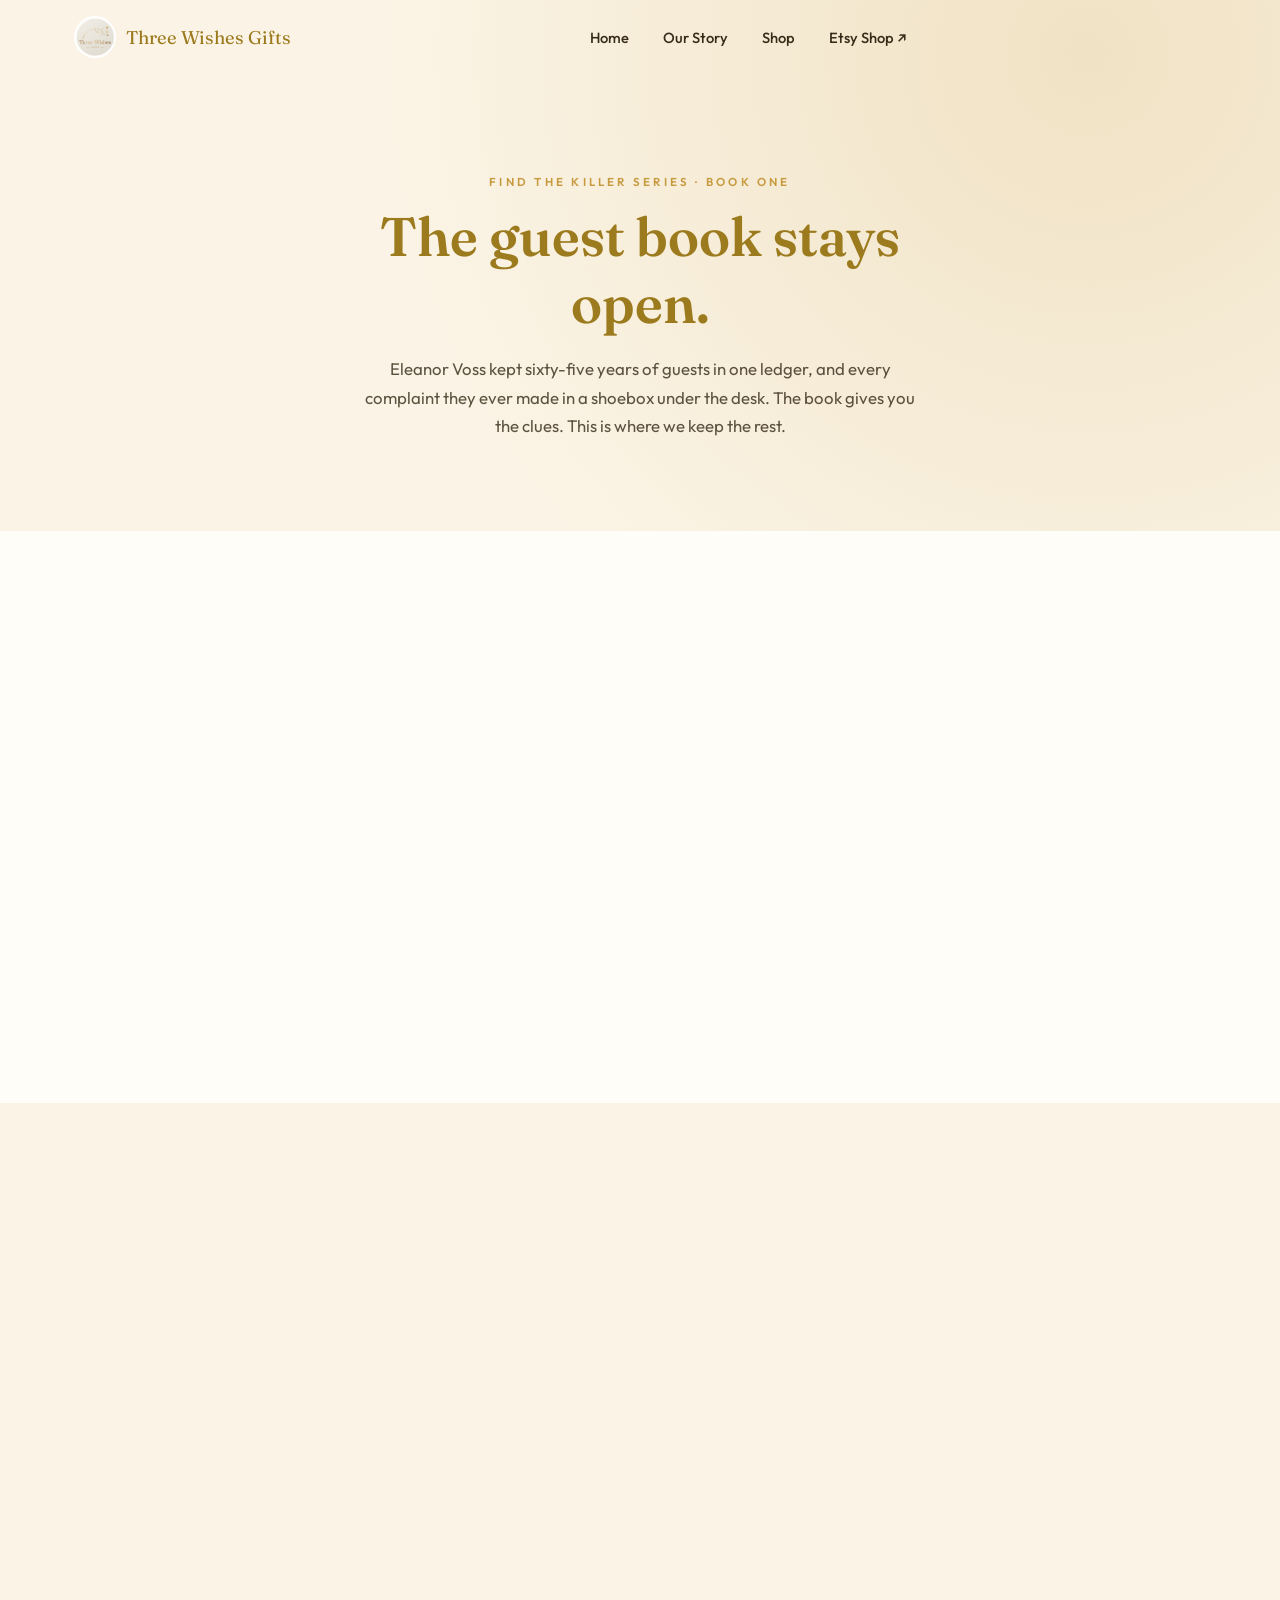
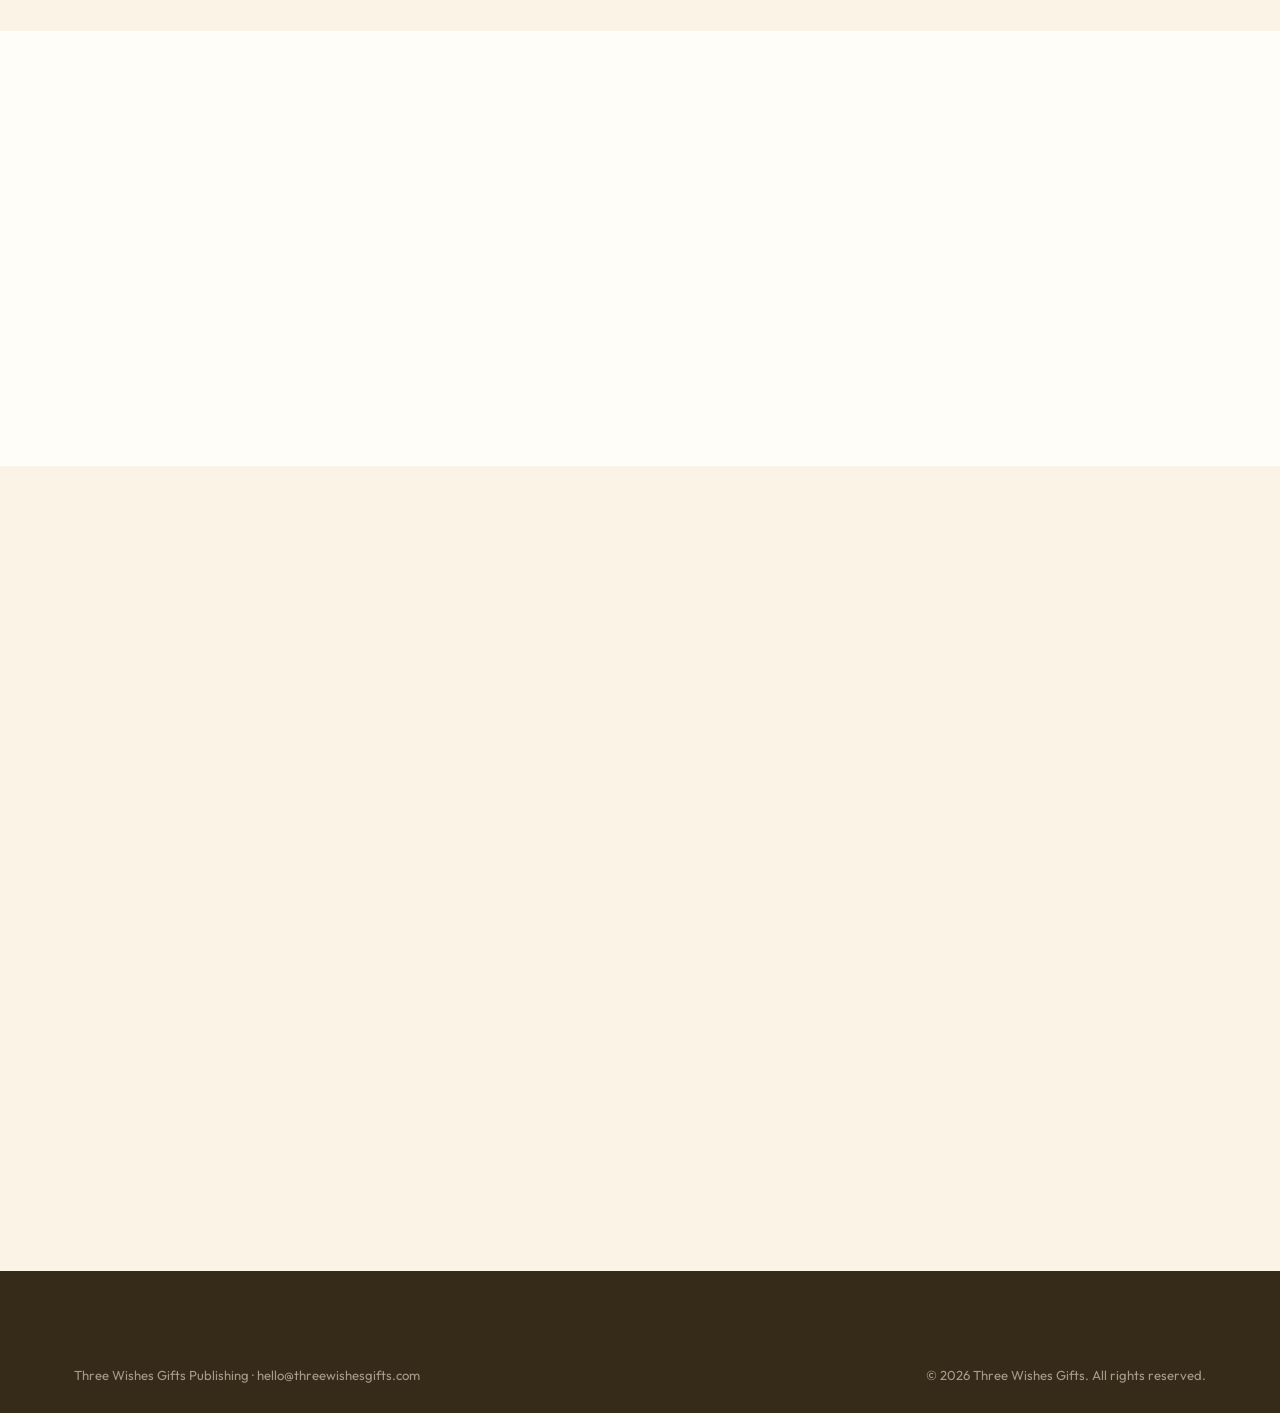
==== publishing/index.html @ 8b34a4eb "Add full Blackwater Ledger copy: Casebook page and encrypted case debrief - /publishing: full copy, " ====
<!DOCTYPE html>
<html lang="en">
<head>
<meta charset="UTF-8" />
<meta name="viewport" content="width=device-width, initial-scale=1" />
<title>The Blackwater Ledger &middot; Find the Killer Series &middot; Three Wishes Gifts Publishing</title>
<meta name="description" content="Free extras from The Blackwater Ledger, Book One of the Find the Killer Series. Join the Casebook for guest histories, Eleanor's letters and first news of the next case." />
<meta name="theme-color" content="#fbf4e6" />
<link rel="icon" type="image/jpeg" href="/assets/favicon-64.jpg" />
<link rel="apple-touch-icon" href="/assets/favicon-180.jpg" />

<meta property="og:type" content="website" />
<meta property="og:title" content="The Blackwater Ledger &middot; Find the Killer Series" />
<meta property="og:description" content="Free extras from The Blackwater Ledger, Book One of the Find the Killer Series. Join the Casebook." />
<meta property="og:image" content="https://threewishesgifts.com/assets/logo-512.jpg" />
<meta property="og:url" content="https://threewishesgifts.com/publishing" />
<meta name="twitter:card" content="summary" />

<link rel="preconnect" href="https://fonts.googleapis.com" />
<link rel="preconnect" href="https://fonts.gstatic.com" crossorigin />
<link href="https://fonts.googleapis.com/css2?family=Fraunces:ital,wght@0,500;0,600;1,500&family=Outfit:wght@400;500;600;700&display=swap" rel="stylesheet" />
<link rel="stylesheet" href="/assets/styles.css?v=202610011532" />
<style>
  .pub-hero h1 { max-width: 16ch; margin-left: auto; margin-right: auto; }
  .signup-card { max-width: 640px; margin: 0 auto; background: var(--white); border-radius: var(--radius-lg); box-shadow: var(--shadow); padding: 44px 36px; text-align: center; }
  .signup-card h2 { font-size: 1.7rem; margin-bottom: 10px; }
  .signup-card p { color: var(--charcoal); opacity: .8; }
  .signup-form { margin-top: 26px; display: grid; grid-template-columns: 1fr 1.4fr; gap: 12px; }
  .signup-form input[type="text"], .signup-form input[type="email"] { padding: 15px 20px; border-radius: 999px; border: 1.5px solid var(--coral-pale); font: inherit; background: var(--cream-light); color: var(--charcoal); min-width: 0; }
  .signup-form input:focus { outline: none; border-color: var(--coral); }
  .signup-form .btn { grid-column: 1 / -1; justify-content: center; }
  .signup-form .hp { position: absolute; left: -9999px; width: 1px; height: 1px; overflow: hidden; }
  .signup-msg { margin-top: 16px; min-height: 1.4em; font-weight: 500; color: var(--ink); }
  .fine { margin-top: 14px; font-size: .88rem; font-style: italic; }
  .letter-card { max-width: 680px; margin: 0 auto; background: var(--white); border-left: 4px solid var(--coral); border-radius: var(--radius-md); box-shadow: var(--shadow-soft); padding: 34px 38px; font-family: var(--serif); }
  .letter-card p { margin-bottom: 14px; font-size: 1.04rem; }
  .letter-card .dateline { font-style: italic; opacity: .75; font-size: .95rem; }
  .letter-card .margin-note { margin-top: 20px; padding-top: 14px; border-top: 1px dashed var(--coral-pale); font-style: italic; color: var(--ink); margin-bottom: 0; }
  .next-card { max-width: 640px; margin: 0 auto; text-align: center; background: linear-gradient(155deg, var(--cream) 0%, var(--cream-deep) 100%); border-radius: var(--radius-lg); padding: 44px 36px; box-shadow: var(--shadow-soft); }
  .next-card h3 { font-size: 1.6rem; margin: 6px 0 12px; }
  .author-copy { max-width: 720px; margin: 0 auto; }
  .author-copy p { margin-bottom: 18px; color: var(--charcoal); opacity: .9; font-size: 1.05rem; }
  .imprint { margin-top: 28px; font-size: .78rem; letter-spacing: .14em; text-transform: uppercase; color: var(--coral); font-weight: 600; }
  @media (max-width: 560px) { .signup-form { grid-template-columns: 1fr; } .letter-card { padding: 26px 22px; } }
</style>
</head>
<body>

<header class="site-header">
  <div class="container nav-inner">
    <a class="brand" href="/"><img src="/assets/logo-512.jpg" alt="Three Wishes Gifts logo" />Three Wishes Gifts</a>
    <nav class="nav-links">
      <a href="/">Home</a>
      <a href="/about.html">Our Story</a>
      <a href="/shop.html">Shop</a>
      <a href="https://www.etsy.com/shop/ThreeWishesGiftsShop" target="_blank" rel="noopener">Etsy Shop ↗</a>
    </nav>
    <div class="nav-cta">
      <button class="nav-toggle" aria-label="Toggle menu"><span></span></button>
    </div>
  </div>
</header>

<section class="page-hero pub-hero">
  <div class="sky" data-stars="14" aria-hidden="true"></div>
  <div class="container" style="position:relative;z-index:2;">
    <span class="eyebrow">Find the Killer Series &middot; Book One</span>
    <h1>The guest book stays open.</h1>
    <p>Eleanor Voss kept sixty-five years of guests in one ledger, and every complaint they ever made in a shoebox under the desk. The book gives you the clues. This is where we keep the rest.</p>
  </div>
</section>

<section style="padding-top:60px;" id="casebook">
  <div class="container">
    <div class="signup-card reveal">
      <h2>Join the Casebook</h2>
      <p>Free extras from the Blackwater, and first word when the next case opens.</p>
      <form class="signup-form" id="signup-form" novalidate>
        <input type="text" name="name" placeholder="First name" autocomplete="given-name" aria-label="First name" />
        <input type="email" name="email" placeholder="Email" autocomplete="email" required aria-label="Email address" />
        <input class="hp" type="text" name="website" tabindex="-1" autocomplete="off" aria-hidden="true" />
        <button class="btn btn-primary" type="submit">Open the Casebook</button>
      </form>
      <div class="signup-msg" id="signup-msg" role="status" aria-live="polite"></div>
      <p class="fine">No spoilers here. Your email is used only for Three Wishes Gifts Publishing book news. Unsubscribe at any time.</p>
    </div>
  </div>
</section>

<section style="background:var(--cream);">
  <div class="container">
    <div class="section-head reveal">
      <span class="eyebrow">Inside the Casebook</span>
      <h2>What's in the Casebook</h2>
    </div>
    <div class="feature-grid">
      <div class="feature-card reveal">
        <h3>The guest cards</h3>
        <p>Fuller histories of the featured guests, a few at a time. Who they were, and why they stopped coming back.</p>
      </div>
      <div class="feature-card reveal">
        <h3>Eleanor's shoebox</h3>
        <p>The complaint letters, one by one, with Eleanor's notes in the margin.</p>
      </div>
      <div class="feature-card reveal">
        <h3>First look</h3>
        <p>Early news, the cover and the opening chapter of the next case, before it goes on sale.</p>
      </div>
    </div>
  </div>
</section>

<section>
  <div class="container">
    <div class="section-head reveal">
      <span class="eyebrow">From the shoebox</span>
      <h2>A complaint, filed</h2>
    </div>
    <article class="letter-card reveal">
      <p class="dateline">The Blackwater Inn, August 1986</p>
      <p>Dear Mrs Voss,</p>
      <p>I write, as I have written every August for fifteen years, to put three matters before you.</p>
      <p>First, breakfast. Eight o'clock is not early. The pike rise at six, and by eight they have risen, eaten and gone home.</p>
      <p>Second, boat number three. It leaks. I have told your boatman. Your boatman has told me it doesn't. One of us is wet to the knee every morning, and it is not your boatman.</p>
      <p>Third, the fish. Forty-one pounds, taken on Tuesday off the north shallows: the largest pike ever landed on this lake, as your own scales will tell you. I offered it to the bar, mounted at my own expense. I understand you have declined.</p>
      <p>I shall, of course, be back next year.</p>
      <p>Yours, as ever,<br />B. Quayle (Room 138)</p>
      <p class="margin-note">In the margin, in Eleanor's hand: &ldquo;Filed.&rdquo;</p>
    </article>
  </div>
</section>

<section style="background:var(--cream);">
  <div class="container">
    <div class="next-card reveal">
      <span class="eyebrow">Next in the series</span>
      <h3>Cold Case: Christmas</h3>
      <p>Five unsolved festive murders. 80 clues. One killer connecting them all.</p>
      <p style="margin-top:12px;">Join the Casebook to hear first when it opens.</p>
      <a class="btn btn-primary" style="margin-top:22px;" href="#casebook">Join the Casebook</a>
    </div>
  </div>
</section>

<section>
  <div class="container">
    <div class="section-head reveal">
      <span class="eyebrow">Solved the case?</span>
      <h2>Already solved it?</h2>
      <p>Email your answer to <a href="mailto:solve@threewishesgifts.com?subject=BLACKWATER" style="color:var(--ink);font-weight:600;text-decoration:underline;">solve@threewishesgifts.com</a> with the subject <strong>BLACKWATER</strong>. If you're right, the reply unlocks the full case debrief.</p>
    </div>
  </div>
</section>

<section style="background:var(--cream);">
  <div class="container">
    <div class="section-head reveal">
      <span class="eyebrow">About the author</span>
      <h2>J.M. Ashcombe</h2>
    </div>
    <div class="author-copy reveal">
      <p>J.M. Ashcombe has been reading detective novels since childhood, beginning with a borrowed Agatha Christie and never really stopping. The appeal has always been the same: a closed circle of suspects, a fair set of clues, and the moment the last piece falls into place.</p>
      <p>That interest grew into a long habit of following real cold cases, the ones reopened decades later because someone finally looked again at an old register, a letter or a photograph. Ashcombe's books borrow that idea. Every case begins with a record, a victim and a list of names, and the reader does the detective work.</p>
      <p>The Blackwater Ledger is Book 1 in the Find the Killer series. Each title is a complete case with one fair answer, and new cases are on the way.</p>
      <p>Join the case files at threewishesgifts.com/publishing, for character histories, new cases and early news of the next book.</p>
      <p class="imprint">Three Wishes Gifts Publishing &middot; ISBN 979-8-178650-39-4</p>
    </div>
  </div>
</section>

<footer class="site-footer">
  <div class="container">
    <div class="footer-bottom">
      <span>Three Wishes Gifts Publishing &middot; <a href="mailto:hello@threewishesgifts.com">hello@threewishesgifts.com</a></span>
      <span>&copy; <span id="year"></span> Three Wishes Gifts. All rights reserved.</span>
    </div>
  </div>
</footer>

<script>
  document.getElementById("year").textContent = new Date().getFullYear();

  // Paste the Google Apps Script web app URL (ends in /exec) between the quotes.
  var SIGNUP_ENDPOINT = "";

  var form = document.getElementById("signup-form");
  var msg = document.getElementById("signup-msg");
  form.addEventListener("submit", function (e) {
    e.preventDefault();
    var email = form.elements.email.value.trim();
    if (!/^[^@\s]+@[^@\s]+\.[^@\s]+$/.test(email)) {
      msg.textContent = "Please enter a valid email address.";
      return;
    }
    if (!SIGNUP_ENDPOINT) {
      msg.textContent = "The Casebook opens very soon. Please check back shortly.";
      return;
    }
    var body = new URLSearchParams({
      email: email,
      name: form.elements.name.value.trim(),
      website: form.elements.website.value,
      source: "publishing"
    });
    msg.textContent = "Sending...";
    fetch(SIGNUP_ENDPOINT, { method: "POST", mode: "no-cors", body: body })
      .then(function () {
        form.reset();
        msg.textContent = "Welcome to the Casebook. We'll be in touch.";
      })
      .catch(function () {
        msg.textContent = "Something went wrong. Please try again in a moment.";
      });
  });
</script>
<script src="/assets/script.js?v=202610011532"></script>
</body>
</html>
---- assets/styles.css ----
/* Three Wishes Gifts — shared styles
   Tones sampled from the gold-foil letterpress logo artwork. */

:root {
  --cream: #fbf4e6;
  --cream-light: #fffdf7;
  --cream-deep: #f0e2c4;
  --coral: #c79a3f;
  --coral-soft: #e3c27a;
  --coral-pale: #edd9a8;
  --ink: #9c7a1e;
  --charcoal: #362b18;
  --white: #fffefb;
  --shadow: 0 20px 45px -20px rgba(156, 122, 30, 0.35);
  --shadow-soft: 0 10px 30px -12px rgba(156, 122, 30, 0.25);
  --radius-lg: 28px;
  --radius-md: 18px;
  --radius-sm: 12px;
  --serif: "Fraunces", "Georgia", "Times New Roman", serif;
  --sans: "Outfit", "Helvetica Neue", Arial, sans-serif;
}

* { box-sizing: border-box; }
html { scroll-behavior: smooth; }

body {
  margin: 0;
  padding: 0;
  background: var(--cream-light);
  color: var(--charcoal);
  font-family: var(--sans);
  -webkit-font-smoothing: antialiased;
  text-rendering: optimizeLegibility;
  overflow-x: hidden;
}

img { max-width: 100%; display: block; }
a { color: inherit; text-decoration: none; }
ul { list-style: none; margin: 0; padding: 0; }
h1, h2, h3, h4 { font-family: var(--serif); margin: 0; font-weight: 600; color: var(--ink); }
p { margin: 0; line-height: 1.7; }

.container {
  width: 100%;
  max-width: 1180px;
  margin: 0 auto;
  padding: 0 24px;
}

.eyebrow {
  display: inline-block;
  font-family: var(--sans);
  font-size: 0.72rem;
  font-weight: 600;
  letter-spacing: 0.28em;
  text-transform: uppercase;
  color: var(--coral);
  margin-bottom: 14px;
}

.btn {
  display: inline-flex;
  align-items: center;
  gap: 8px;
  padding: 15px 30px;
  border-radius: 999px;
  font-family: var(--sans);
  font-weight: 600;
  font-size: 0.95rem;
  letter-spacing: 0.01em;
  border: 2px solid transparent;
  cursor: pointer;
  transition: transform 0.25s ease, box-shadow 0.25s ease, background 0.25s ease, color 0.25s ease;
  white-space: nowrap;
}
.btn-primary {
  background: var(--coral);
  color: var(--white);
  box-shadow: var(--shadow-soft);
}
.btn-primary:hover { transform: translateY(-3px); box-shadow: var(--shadow); background: var(--ink); }
.btn-outline {
  background: transparent;
  border-color: var(--coral);
  color: var(--coral);
}
.btn-outline:hover { background: var(--coral); color: var(--white); transform: translateY(-3px); }
.btn-sm { padding: 10px 20px; font-size: 0.82rem; }

/* ---------- NAV ---------- */
.site-header {
  position: fixed;
  top: 0; left: 0; right: 0;
  z-index: 100;
  padding: 16px 0;
  transition: background 0.35s ease, box-shadow 0.35s ease, padding 0.35s ease;
}
.site-header.scrolled {
  background: rgba(255, 248, 239, 0.88);
  backdrop-filter: blur(14px);
  -webkit-backdrop-filter: blur(14px);
  box-shadow: 0 8px 30px -18px rgba(156, 122, 30, 0.4);
  padding: 10px 0;
}
.nav-inner {
  display: flex;
  align-items: center;
  justify-content: space-between;
  gap: 20px;
}
.brand {
  display: flex;
  align-items: center;
  gap: 10px;
  font-family: var(--serif);
  font-size: 1.15rem;
  color: var(--ink);
}
.brand img { width: 42px; height: 42px; border-radius: 50%; object-fit: cover; }
.nav-links {
  display: flex;
  align-items: center;
  gap: 34px;
  font-size: 0.92rem;
  font-weight: 500;
}
.nav-links a { position: relative; padding: 4px 0; color: var(--charcoal); transition: color 0.2s ease; }
.nav-links a::after {
  content: "";
  position: absolute; left: 0; bottom: -2px;
  width: 0; height: 2px; background: var(--coral);
  transition: width 0.25s ease;
}
.nav-links a:hover, .nav-links a.active { color: var(--coral); }
.nav-links a:hover::after, .nav-links a.active::after { width: 100%; }
.nav-cta { display: flex; align-items: center; gap: 16px; }
.nav-toggle {
  display: none;
  width: 42px; height: 42px;
  border-radius: 50%;
  border: 1.5px solid var(--coral);
  background: transparent;
  align-items: center; justify-content: center;
  cursor: pointer;
}
.nav-toggle span, .nav-toggle span::before, .nav-toggle span::after {
  content: ""; display: block; width: 18px; height: 2px; background: var(--coral); position: relative; transition: 0.25s ease;
}
.nav-toggle span::before { position: absolute; top: -6px; }
.nav-toggle span::after { position: absolute; top: 6px; }
.nav-toggle.open span { background: transparent; }
.nav-toggle.open span::before { transform: rotate(45deg); top: 0; }
.nav-toggle.open span::after { transform: rotate(-45deg); top: 0; }

@media (max-width: 860px) {
  .nav-links {
    position: fixed;
    top: 0; right: -100%;
    height: 100vh;
    width: min(78vw, 320px);
    background: var(--white);
    flex-direction: column;
    justify-content: center;
    gap: 32px;
    font-size: 1.15rem;
    box-shadow: -20px 0 50px -20px rgba(185,84,63,0.4);
    transition: right 0.4s cubic-bezier(.2,.9,.2,1);
    z-index: 90;
  }
  .nav-links.open { right: 0; }
  .nav-toggle { display: inline-flex; }
  .nav-cta .btn-outline { display: none; }
}

/* ---------- STARFIELD ---------- */
.sky { position: absolute; inset: 0; overflow: hidden; pointer-events: none; z-index: 0; }
.sky i {
  position: absolute; display: block; width: 7px; height: 7px;
  background: var(--coral-soft);
  clip-path: polygon(50% 0%, 61% 35%, 98% 35%, 68% 57%, 79% 91%, 50% 70%, 21% 91%, 32% 57%, 2% 35%, 39% 35%);
  opacity: 0; animation: twinkle 4.5s ease-in-out infinite;
}
@keyframes twinkle {
  0%, 100% { opacity: 0; transform: scale(0.6); }
  50% { opacity: 0.85; transform: scale(1.1); }
}
@keyframes float-y {
  0%, 100% { transform: translateY(0); }
  50% { transform: translateY(-14px); }
}

/* ---------- HERO ---------- */
.hero {
  position: relative;
  padding: 190px 0 130px;
  background: radial-gradient(circle at 15% 20%, var(--cream-deep), var(--cream) 55%, var(--cream-light) 100%);
  overflow: hidden;
  text-align: center;
}
.hero-content { position: relative; z-index: 2; max-width: 780px; margin: 0 auto; }
.hero .logo-mark {
  width: 96px; height: 96px; border-radius: 50%; object-fit: cover;
  margin: 0 auto 28px; box-shadow: var(--shadow); animation: float-y 5s ease-in-out infinite;
}
.hero h1 {
  font-size: clamp(2.4rem, 5.4vw, 4.2rem);
  line-height: 1.08;
  color: var(--ink);
}
.hero h1 em { font-style: italic; color: var(--coral); }
.hero p.lede {
  margin: 26px auto 0;
  max-width: 46ch;
  font-size: 1.15rem;
  color: var(--charcoal);
  opacity: 0.85;
}
.hero-actions {
  margin-top: 42px;
  display: flex; gap: 18px; justify-content: center; flex-wrap: wrap;
}
.scroll-cue {
  margin-top: 70px;
  display: inline-flex; flex-direction: column; align-items: center; gap: 8px;
  font-size: 0.72rem; letter-spacing: 0.24em; text-transform: uppercase; color: var(--coral-soft);
  animation: float-y 2.4s ease-in-out infinite;
}

/* ---------- MARQUEE ---------- */
.marquee-wrap {
  background: var(--coral);
  padding: 16px 0;
  overflow: hidden;
  white-space: nowrap;
}
.marquee-track {
  display: inline-flex;
  animation: marquee 26s linear infinite;
}
.marquee-track span {
  color: var(--cream-light);
  font-family: var(--serif);
  font-style: italic;
  font-size: 1.05rem;
  padding: 0 28px;
  display: inline-flex;
  align-items: center;
  gap: 28px;
}
@keyframes marquee {
  from { transform: translateX(0); }
  to { transform: translateX(-50%); }
}

/* ---------- SECTIONS ---------- */
section { position: relative; padding: 110px 0; }
.section-head { max-width: 640px; margin: 0 auto 56px; text-align: center; }
.section-head h2 { font-size: clamp(1.9rem, 3.4vw, 2.7rem); }
.section-head p { margin-top: 16px; color: var(--charcoal); opacity: 0.75; font-size: 1.05rem; }

.reveal { opacity: 0; transform: translateY(28px); transition: opacity 0.7s ease, transform 0.7s ease; }
.reveal.in { opacity: 1; transform: translateY(0); }

/* feature strip */
.feature-grid {
  display: grid;
  grid-template-columns: repeat(3, 1fr);
  gap: 30px;
}
.feature-card {
  background: var(--white);
  border-radius: var(--radius-lg);
  padding: 40px 32px;
  text-align: center;
  box-shadow: var(--shadow-soft);
  transition: transform 0.35s ease, box-shadow 0.35s ease;
}
.feature-card:hover { transform: translateY(-8px); box-shadow: var(--shadow); }
.feature-icon {
  width: 64px; height: 64px; margin: 0 auto 22px;
  border-radius: 50%;
  background: var(--cream);
  display: flex; align-items: center; justify-content: center;
  font-size: 1.7rem;
}
.feature-card h3 { font-size: 1.2rem; margin-bottom: 10px; }
.feature-card p { color: var(--charcoal); opacity: 0.75; font-size: 0.96rem; }

/* story / about preview split */
.split {
  display: grid;
  grid-template-columns: 1fr 1fr;
  gap: 64px;
  align-items: center;
}
.split img { border-radius: var(--radius-lg); box-shadow: var(--shadow); width: 100%; }
.crop-frame {
  border-radius: var(--radius-lg);
  box-shadow: var(--shadow);
  overflow: hidden;
}
.crop-frame img {
  width: 100%; height: 100%;
  object-fit: cover;
  object-position: center bottom;
  border-radius: 0; box-shadow: none;
}
.split .eyebrow { display: block; }
.split h2 { margin-bottom: 20px; }
.split p + p { margin-top: 16px; }
.split-copy p { color: var(--charcoal); opacity: 0.85; }
.split.reverse { direction: rtl; }
.split.reverse > * { direction: ltr; }

/* category tiles */
.cat-grid {
  display: grid;
  grid-template-columns: repeat(3, 1fr);
  gap: 24px;
}
.cat-tile {
  position: relative;
  border-radius: var(--radius-md);
  padding: 34px 26px;
  background: linear-gradient(155deg, var(--cream) 0%, var(--cream-deep) 100%);
  overflow: hidden;
  transition: transform 0.35s ease, box-shadow 0.35s ease;
  box-shadow: var(--shadow-soft);
}
.cat-tile:hover { transform: translateY(-6px) scale(1.015); box-shadow: var(--shadow); }
.cat-tile .cat-emoji { font-size: 1.9rem; margin-bottom: 14px; display: block; }
.cat-tile h3 { font-size: 1.12rem; margin-bottom: 6px; }
.cat-tile span.count { color: var(--coral); font-weight: 600; font-size: 0.85rem; }

/* product grid & cards */
.product-grid {
  display: grid;
  grid-template-columns: repeat(4, 1fr);
  gap: 28px;
}
.product-card {
  background: var(--white);
  border-radius: var(--radius-md);
  overflow: hidden;
  box-shadow: var(--shadow-soft);
  transition: transform 0.35s ease, box-shadow 0.35s ease;
  display: flex;
  flex-direction: column;
}
.product-card:hover { transform: translateY(-8px); box-shadow: var(--shadow); }
.product-thumb {
  position: relative;
  aspect-ratio: 4 / 3;
  overflow: hidden;
  background: var(--cream);
}
.product-thumb img {
  width: 100%; height: 100%; object-fit: cover;
  transition: transform 0.5s ease;
}
.product-card:hover .product-thumb img { transform: scale(1.07); }
.badge-off {
  position: absolute; top: 12px; left: 12px;
  background: var(--coral);
  color: var(--white);
  font-size: 0.7rem;
  font-weight: 700;
  padding: 5px 10px;
  border-radius: 999px;
}
.product-body { padding: 20px 20px 22px; display: flex; flex-direction: column; gap: 10px; flex: 1; }
.product-cat { font-size: 0.7rem; text-transform: uppercase; letter-spacing: 0.14em; color: var(--coral-soft); font-weight: 600; }
.product-title { font-family: var(--serif); font-size: 1.02rem; color: var(--charcoal); line-height: 1.35; flex: 1; }
.product-price { display: flex; align-items: baseline; gap: 8px; }
.price-now { font-weight: 700; color: var(--ink); font-size: 1.08rem; }
.price-was { text-decoration: line-through; color: #b79a8e; font-size: 0.85rem; }
.product-card .btn { margin-top: 6px; justify-content: center; width: 100%; }

/* shop filters */
.filter-bar {
  display: flex; flex-wrap: wrap; gap: 12px; justify-content: center; margin-bottom: 48px;
}
.filter-chip {
  padding: 10px 20px;
  border-radius: 999px;
  border: 1.5px solid var(--coral-pale);
  color: var(--ink);
  font-size: 0.86rem;
  font-weight: 600;
  cursor: pointer;
  background: var(--white);
  transition: all 0.25s ease;
}
.filter-chip:hover { border-color: var(--coral); }
.filter-chip.active { background: var(--coral); border-color: var(--coral); color: var(--white); }

/* CTA banner */
.cta-banner {
  background: linear-gradient(135deg, var(--coral) 0%, var(--ink) 100%);
  border-radius: var(--radius-lg);
  padding: 70px 40px;
  text-align: center;
  color: var(--white);
  position: relative;
  overflow: hidden;
}
.cta-banner h2 { color: var(--white); font-size: clamp(1.8rem, 3.4vw, 2.5rem); }
.cta-banner p { color: rgba(255,255,255,0.88); margin-top: 14px; max-width: 46ch; margin-left: auto; margin-right: auto; }
.cta-banner .btn-primary { background: var(--white); color: var(--ink); margin-top: 30px; }
.cta-banner .btn-primary:hover { background: var(--cream-light); color: var(--ink); }

/* pull quote (about) */
.pull-quote {
  font-family: var(--serif);
  font-style: italic;
  font-size: clamp(1.3rem, 2.4vw, 1.7rem);
  color: var(--ink);
  border-left: 4px solid var(--coral);
  padding: 6px 0 6px 28px;
  margin: 40px 0;
}

.story-copy { max-width: 760px; margin: 0 auto; }
.story-copy p { color: var(--charcoal); opacity: 0.9; font-size: 1.08rem; margin-bottom: 22px; }
.story-inline-img { margin: 44px auto; text-align: center; }
.story-inline-img figcaption { margin-top: 14px; font-size: 0.85rem; color: var(--coral-soft); font-style: italic; }

.signature { margin-top: 50px; font-family: var(--serif); font-style: italic; font-size: 1.3rem; color: var(--ink); text-align: center; }

/* page hero (small, for about/shop) */
.page-hero {
  position: relative;
  padding: 170px 0 90px;
  text-align: center;
  background: radial-gradient(circle at 85% 10%, var(--cream-deep), var(--cream) 60%);
  overflow: hidden;
}
.page-hero h1 { font-size: clamp(2.2rem, 4.6vw, 3.4rem); }
.page-hero p { margin-top: 18px; max-width: 52ch; margin-left: auto; margin-right: auto; color: var(--charcoal); opacity: 0.8; font-size: 1.05rem; }

/* footer */
.site-footer {
  background: var(--charcoal);
  color: var(--cream);
  padding: 70px 0 30px;
}
.footer-grid {
  display: grid;
  grid-template-columns: 1.4fr 1fr 1fr;
  gap: 40px;
  padding-bottom: 40px;
  border-bottom: 1px solid rgba(255,255,255,0.12);
}
.footer-brand { display: flex; align-items: center; gap: 12px; font-family: var(--serif); font-size: 1.2rem; margin-bottom: 14px; }
.footer-brand img { width: 42px; height: 42px; border-radius: 50%; }
.footer-col h4 { color: var(--cream); font-family: var(--sans); font-size: 0.82rem; letter-spacing: 0.14em; text-transform: uppercase; margin-bottom: 18px; }
.footer-col ul li { margin-bottom: 12px; }
.footer-col a { color: rgba(255,248,239,0.75); font-size: 0.94rem; transition: color 0.2s ease; }
.footer-col a:hover { color: var(--coral-pale); }
.footer-note { color: rgba(255,248,239,0.6); font-size: 0.9rem; max-width: 46ch; }
.footer-bottom {
  padding-top: 26px;
  display: flex; justify-content: space-between; align-items: center; flex-wrap: wrap; gap: 12px;
  font-size: 0.82rem; color: rgba(255,248,239,0.55);
}

/* misc */
.center { text-align: center; }
.tag-pill {
  display: inline-block; padding: 6px 16px; border-radius: 999px;
  background: var(--cream); color: var(--ink); font-size: 0.78rem; font-weight: 600; letter-spacing: 0.06em;
}

@media (max-width: 980px) {
  .feature-grid, .cat-grid { grid-template-columns: repeat(2, 1fr); }
  .product-grid { grid-template-columns: repeat(3, 1fr); }
  .split { grid-template-columns: 1fr; gap: 36px; }
  .split.reverse { direction: ltr; }
  .footer-grid { grid-template-columns: 1fr 1fr; }
}
@media (max-width: 640px) {
  .feature-grid, .cat-grid, .product-grid { grid-template-columns: 1fr 1fr; }
  .hero { padding: 150px 0 90px; }
  section { padding: 80px 0; }
  .footer-grid { grid-template-columns: 1fr; }
  .cta-banner { padding: 50px 24px; }
}
@media (max-width: 460px) {
  .product-grid, .feature-grid, .cat-grid { grid-template-columns: 1fr; }
}
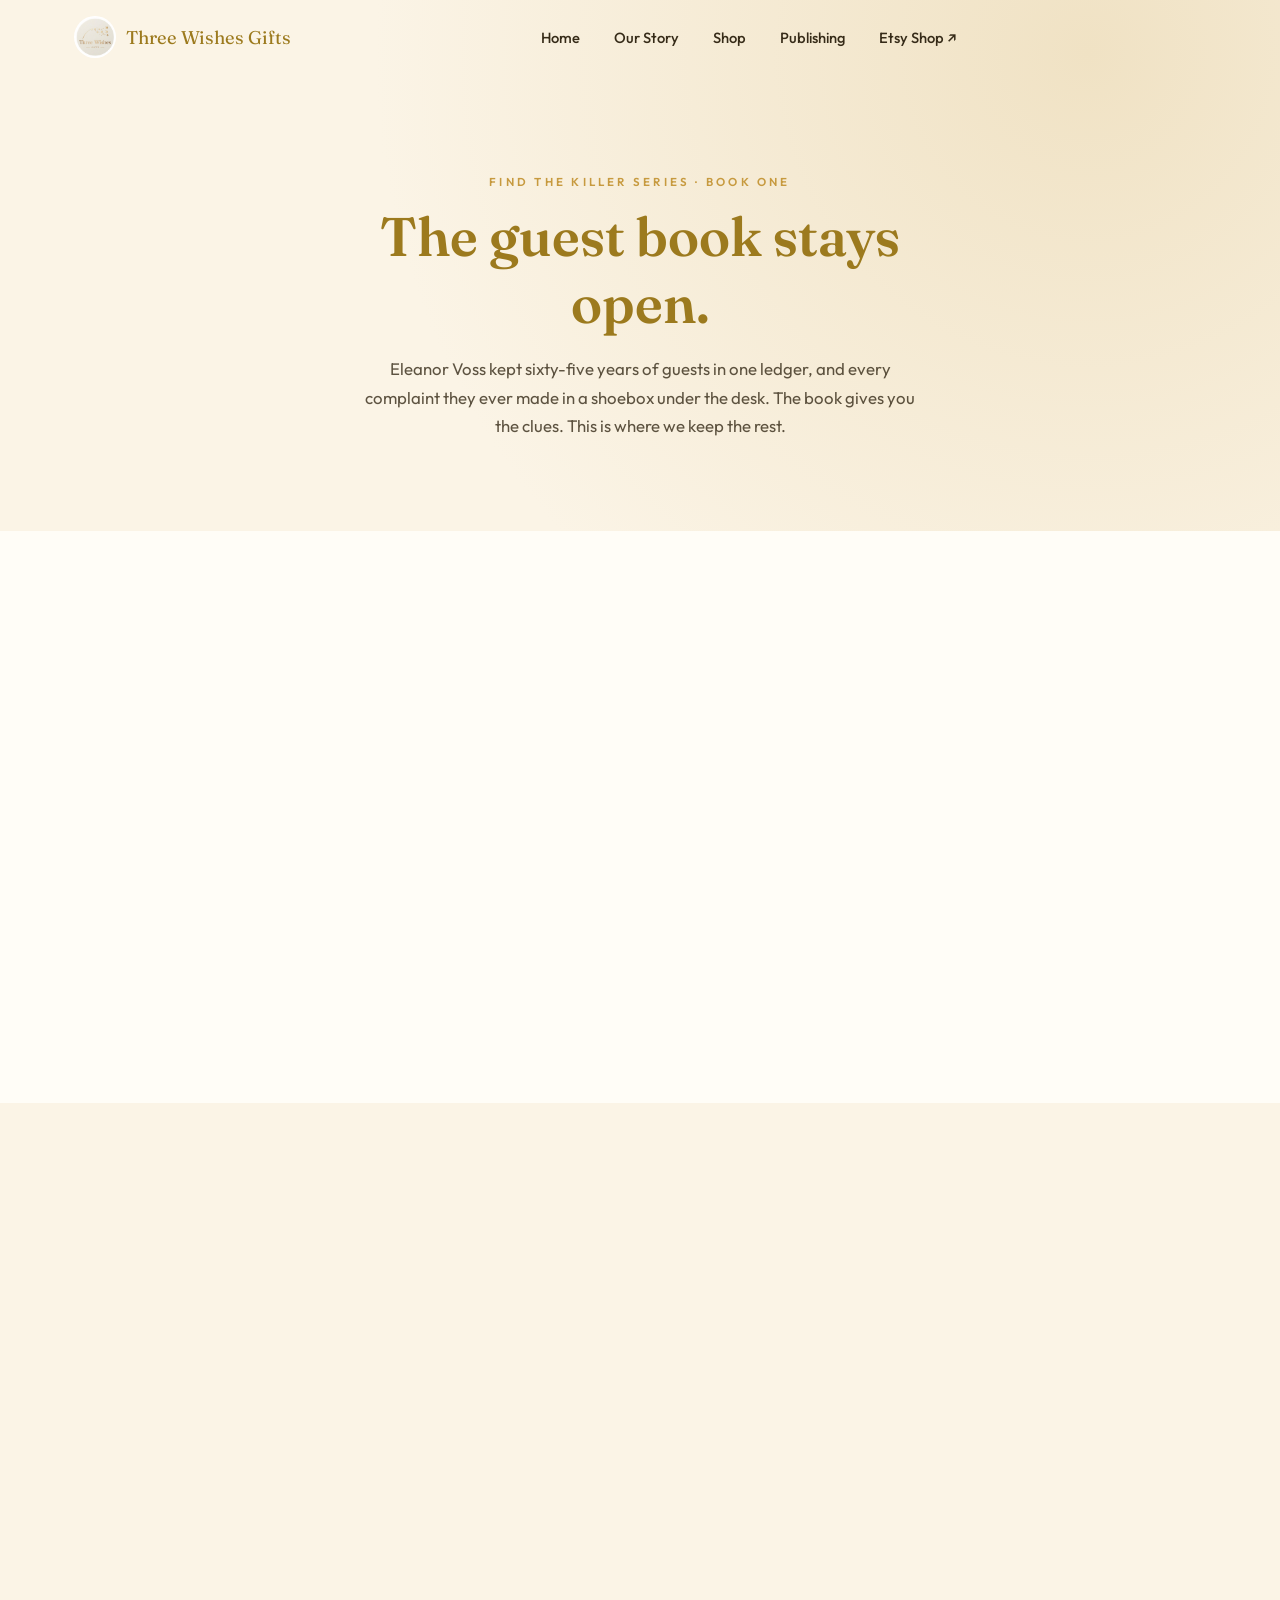
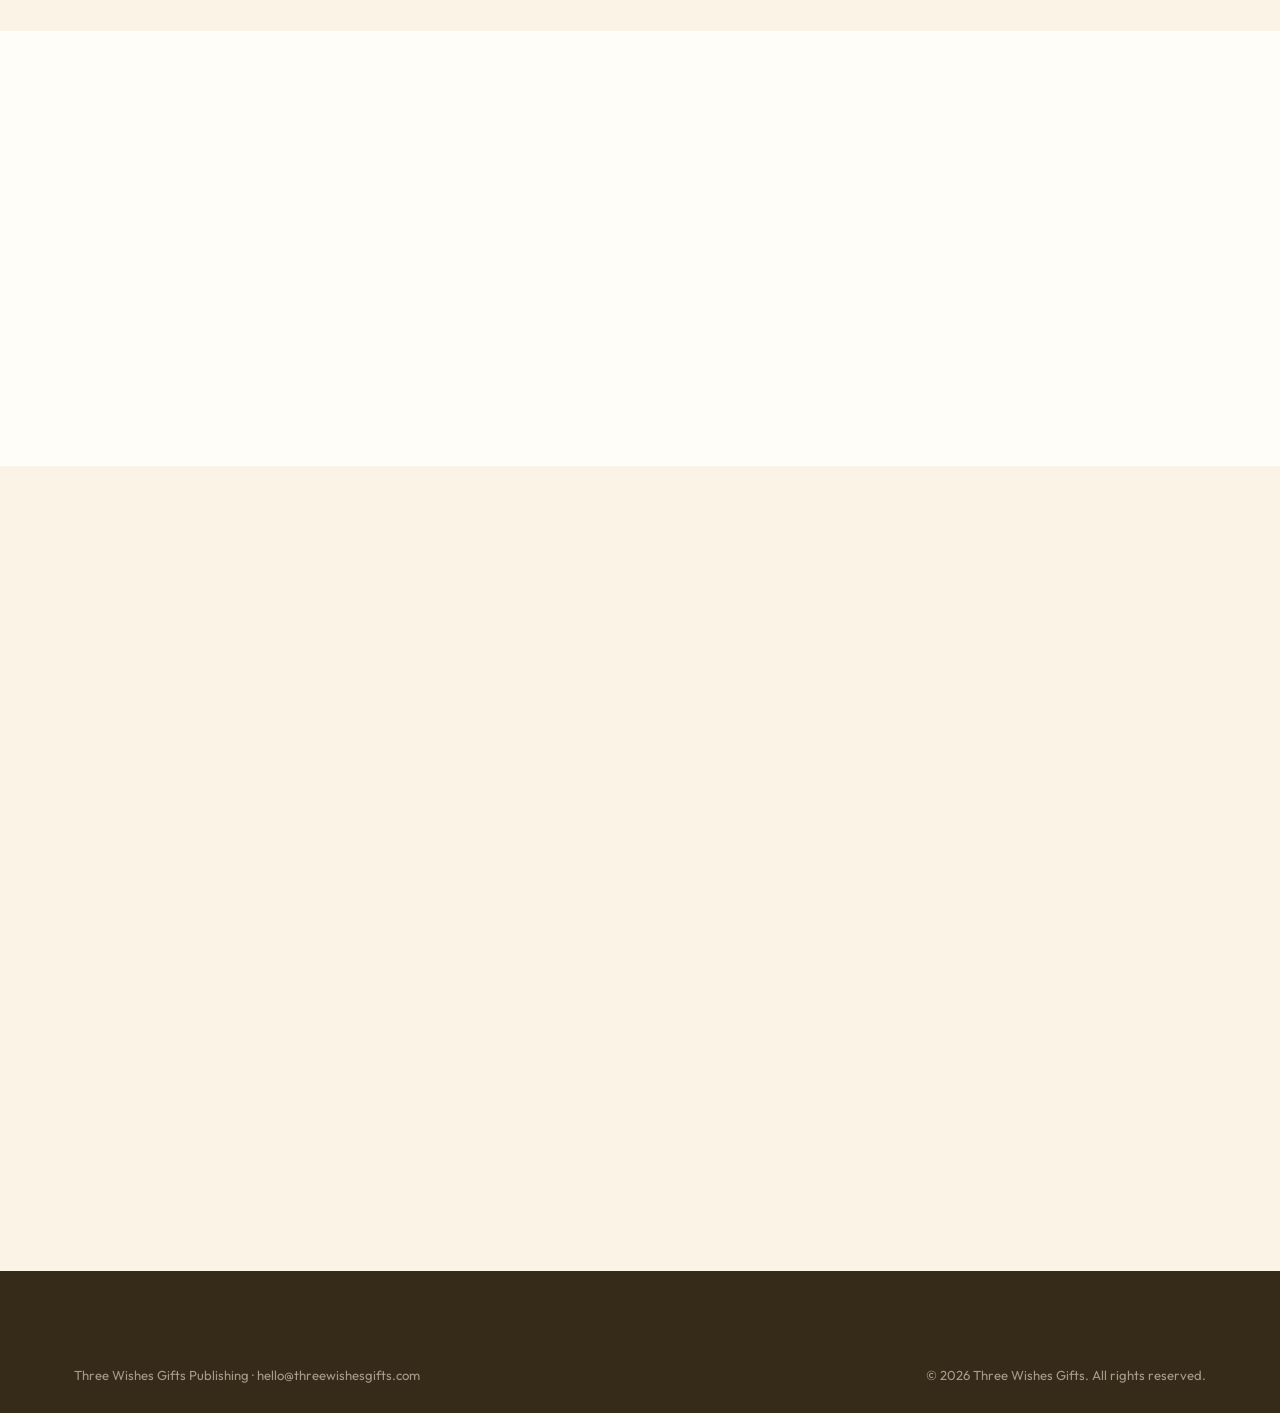
==== commit e29c84df: "Link the Publishing page from the site nav and footers /solve stays unlinked and noindex.  Co-Author" ====
--- a/publishing/index.html
+++ b/publishing/index.html
@@ -53,6 +53,7 @@
       <a href="/">Home</a>
       <a href="/about.html">Our Story</a>
       <a href="/shop.html">Shop</a>
+      <a href="/publishing/">Publishing</a>
       <a href="https://www.etsy.com/shop/ThreeWishesGiftsShop" target="_blank" rel="noopener">Etsy Shop ↗</a>
     </nav>
     <div class="nav-cta">
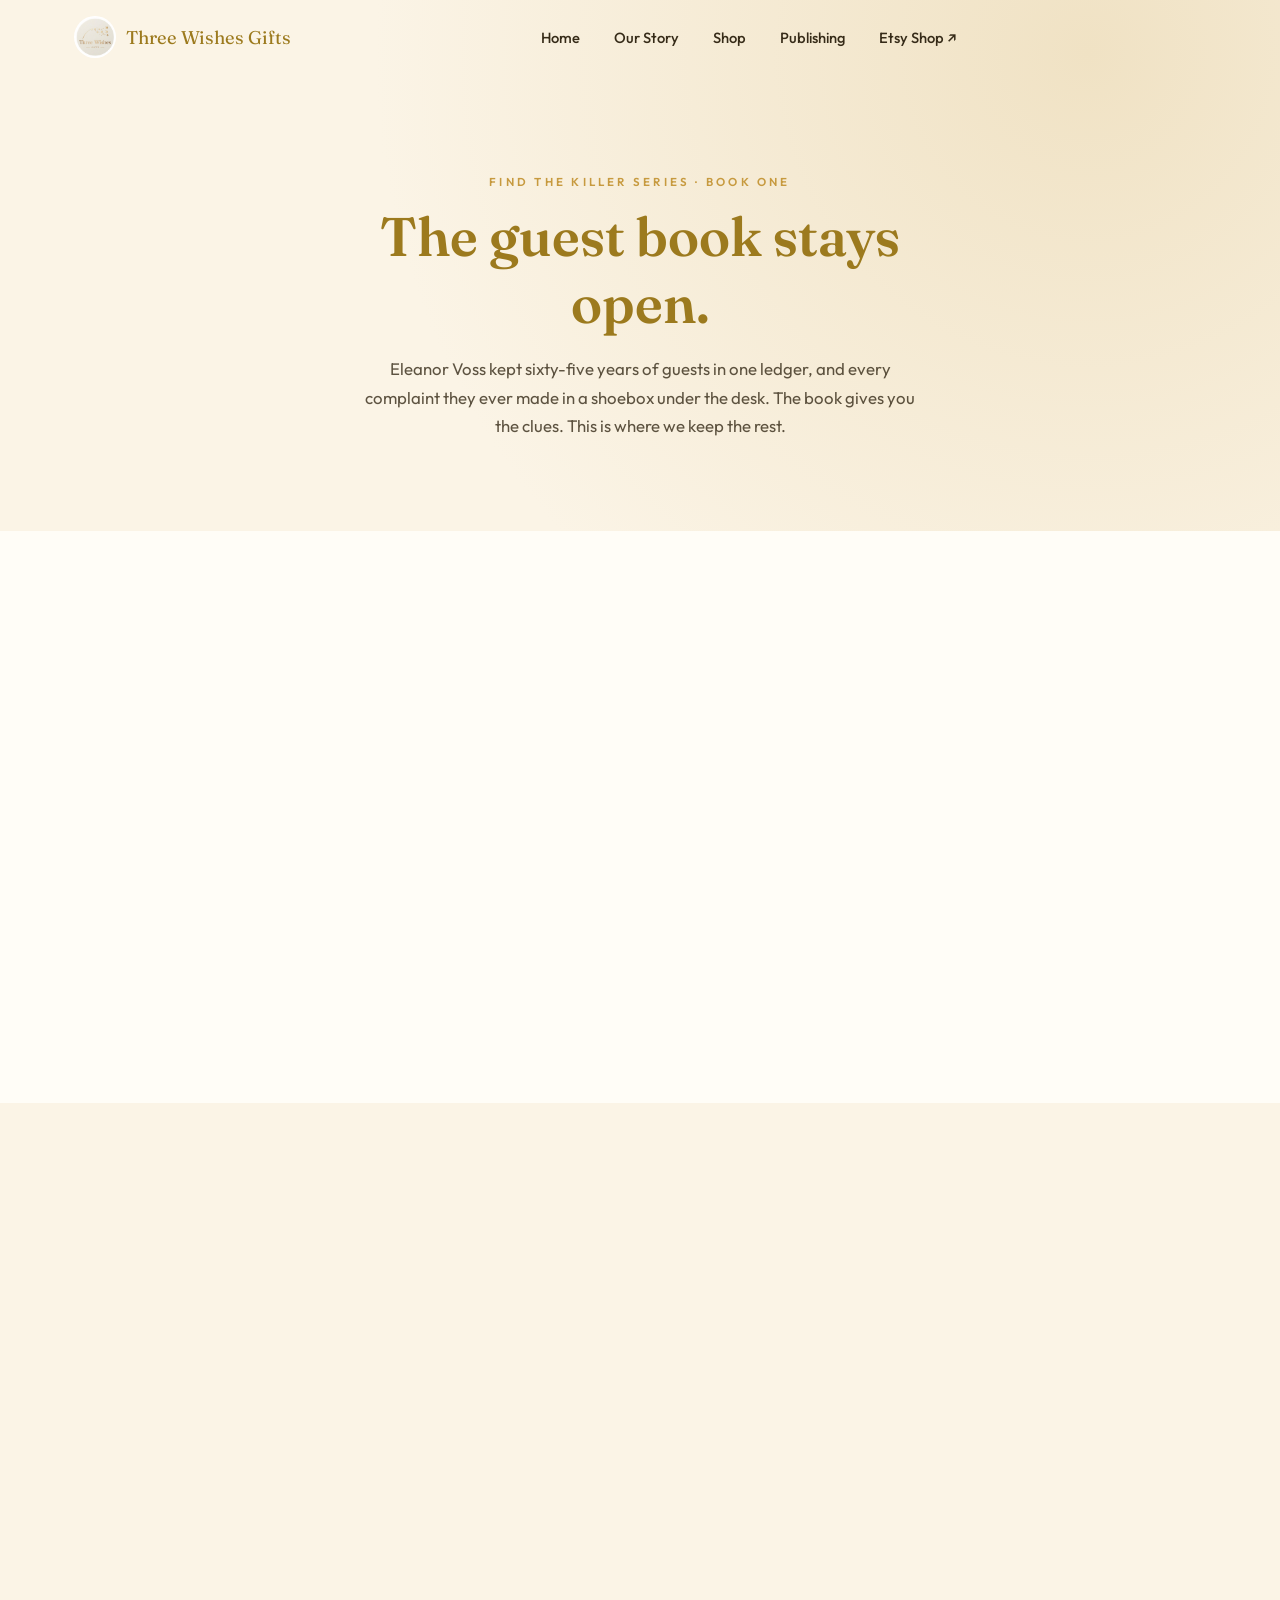
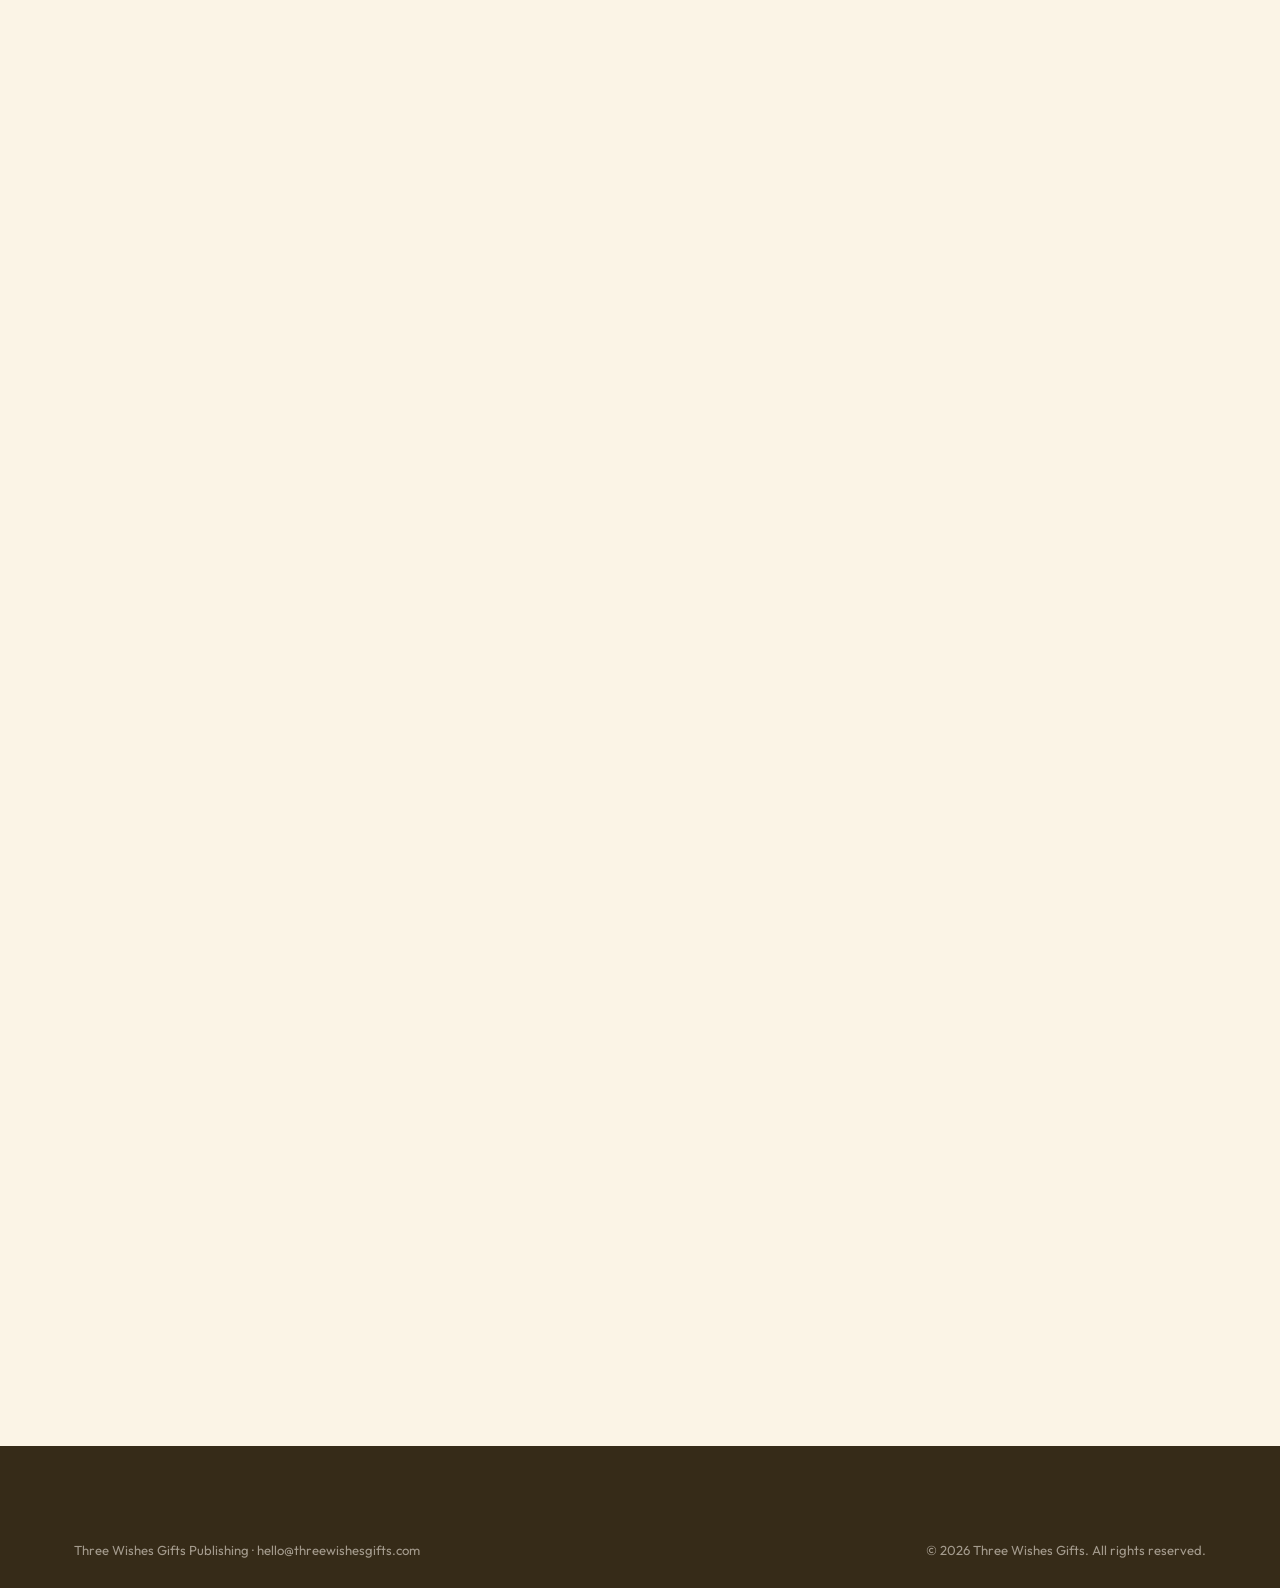
==== commit 554d341f: "Add Cold Case: Christmas; rename Blackwater debrief to /solve-blackwater - /solve-blackwater (was /s" ====
--- a/publishing/index.html
+++ b/publishing/index.html
@@ -131,24 +131,25 @@
   </div>
 </section>
 
-<section style="background:var(--cream);">
-  <div class="container">
-    <div class="next-card reveal">
-      <span class="eyebrow">Next in the series</span>
-      <h3>Cold Case: Christmas</h3>
-      <p>Five unsolved festive murders. 80 clues. One killer connecting them all.</p>
-      <p style="margin-top:12px;">Join the Casebook to hear first when it opens.</p>
-      <a class="btn btn-primary" style="margin-top:22px;" href="#casebook">Join the Casebook</a>
-    </div>
-  </div>
-</section>
-
 <section>
   <div class="container">
     <div class="section-head reveal">
-      <span class="eyebrow">Solved the case?</span>
+      <span class="eyebrow">Book One &middot; The Blackwater Ledger</span>
       <h2>Already solved it?</h2>
       <p>Email your answer to <a href="mailto:solve@threewishesgifts.com?subject=BLACKWATER" style="color:var(--ink);font-weight:600;text-decoration:underline;">solve@threewishesgifts.com</a> with the subject <strong>BLACKWATER</strong>. If you're right, the reply unlocks the full case debrief.</p>
+    </div>
+  </div>
+</section>
+
+<section style="background:var(--cream);" id="cold-case">
+  <div class="container">
+    <div class="next-card reveal">
+      <span class="eyebrow">Find the Killer Series &middot; Book Two</span>
+      <h3>Cold Case: Christmas</h3>
+      <p><strong>Five unsolved festive murders. 80 clues. One killer connecting them all.</strong></p>
+      <p style="margin-top:12px;">A detective's archive box, five files tied with ribbon, and a list in the hand of the woman who died gathering them. Join the Casebook for Beatrice's notes on the Christmas customs of the Wendle Valley and fuller histories of all fifteen persons of interest.</p>
+      <p style="margin-top:12px;"><strong>Already solved it?</strong> Email the killer's real name to <a href="mailto:solve@threewishesgifts.com?subject=COLDCASE" style="color:var(--ink);font-weight:600;text-decoration:underline;">solve@threewishesgifts.com</a> with the subject <strong>COLDCASE</strong>. If you're right, the reply unlocks the full case debrief.</p>
+      <a class="btn btn-primary" style="margin-top:22px;" href="#casebook">Join the Casebook</a>
     </div>
   </div>
 </section>
@@ -164,7 +165,7 @@
       <p>That interest grew into a long habit of following real cold cases, the ones reopened decades later because someone finally looked again at an old register, a letter or a photograph. Ashcombe's books borrow that idea. Every case begins with a record, a victim and a list of names, and the reader does the detective work.</p>
       <p>The Blackwater Ledger is Book 1 in the Find the Killer series. Each title is a complete case with one fair answer, and new cases are on the way.</p>
       <p>Join the case files at threewishesgifts.com/publishing, for character histories, new cases and early news of the next book.</p>
-      <p class="imprint">Three Wishes Gifts Publishing &middot; ISBN 979-8-178650-39-4</p>
+      <p class="imprint">Three Wishes Gifts Publishing</p>
     </div>
   </div>
 </section>
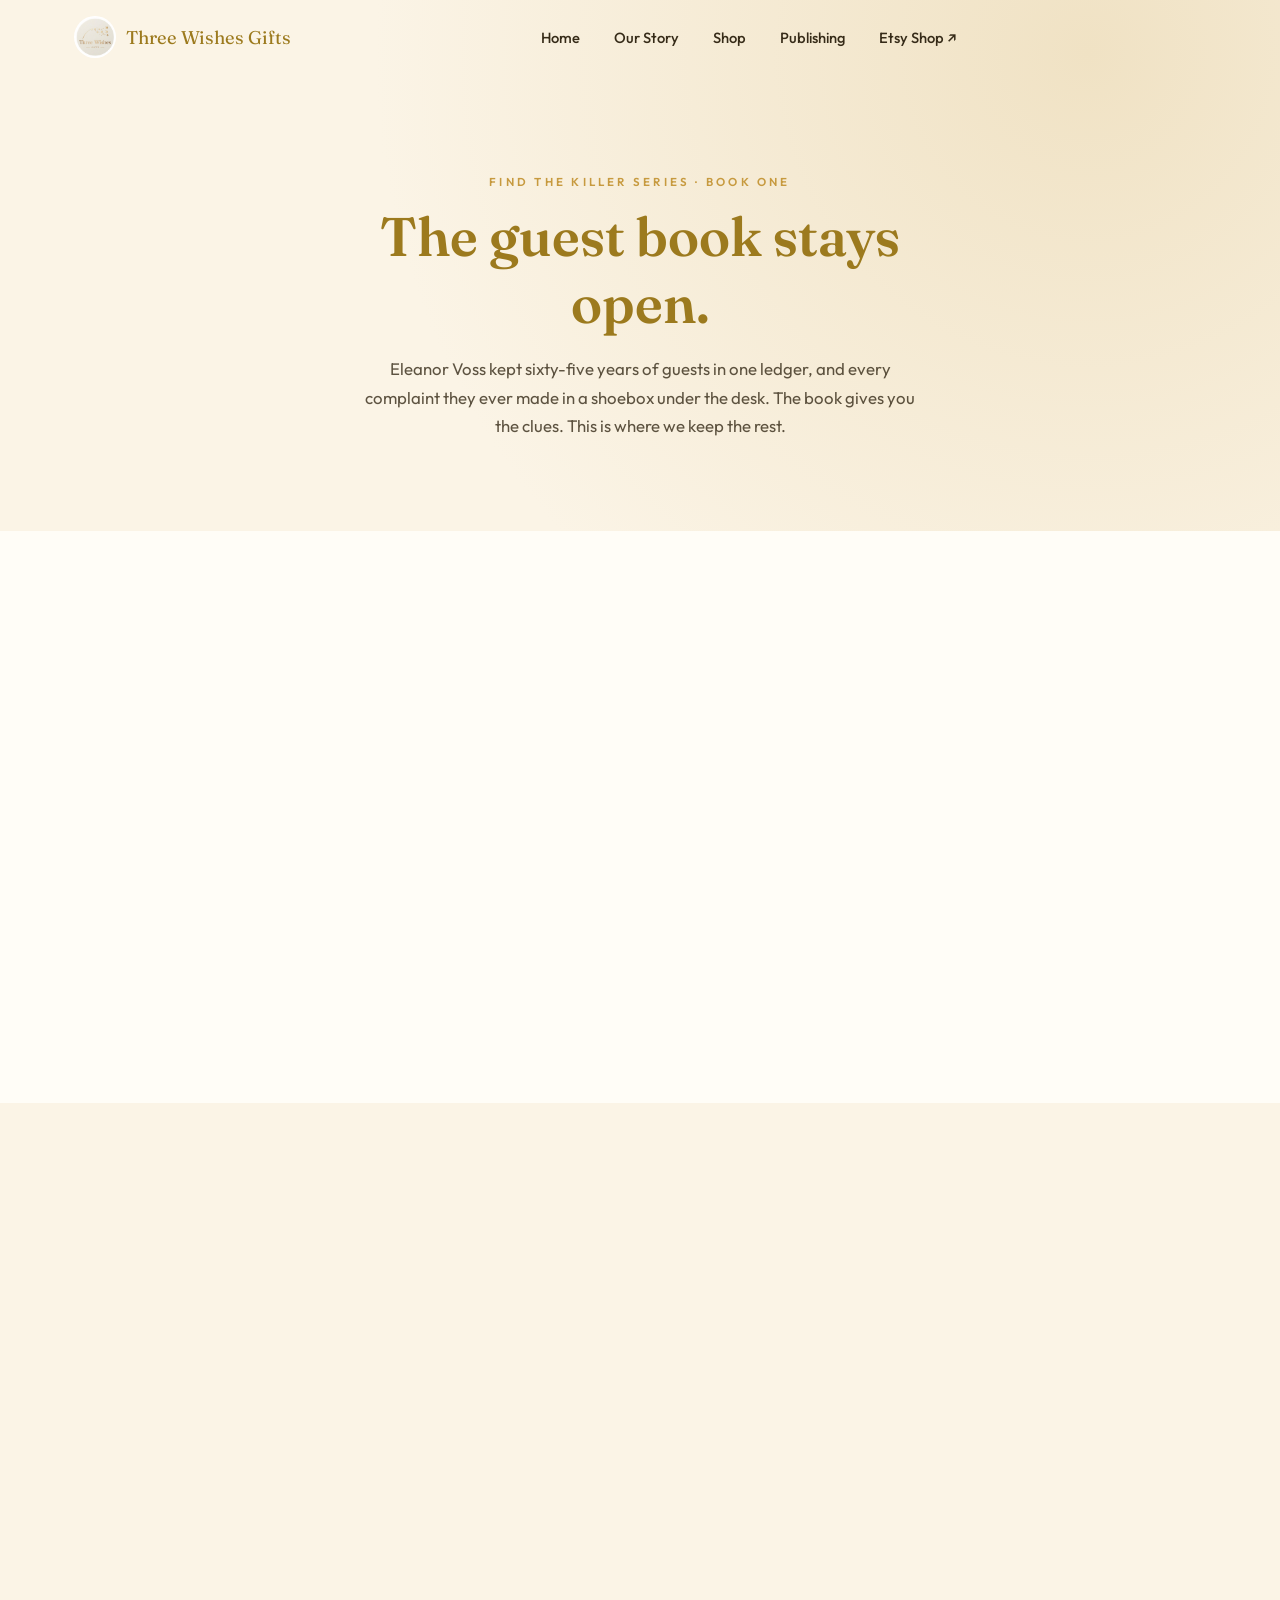
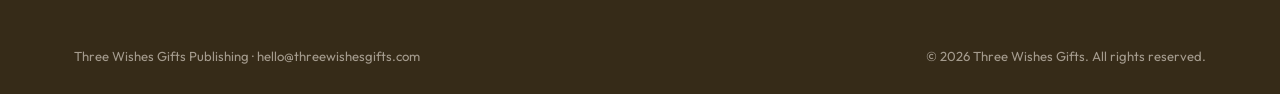
==== commit 870d3496: "Give Cold Case its own sign-up form and endpoint Co-Authored-By: Claude Sonnet 5.5 <noreply@anthropi" ====
--- a/publishing/index.html
+++ b/publishing/index.html
@@ -149,7 +149,13 @@
       <p><strong>Five unsolved festive murders. 80 clues. One killer connecting them all.</strong></p>
       <p style="margin-top:12px;">A detective's archive box, five files tied with ribbon, and a list in the hand of the woman who died gathering them. Join the Casebook for Beatrice's notes on the Christmas customs of the Wendle Valley and fuller histories of all fifteen persons of interest.</p>
       <p style="margin-top:12px;"><strong>Already solved it?</strong> Email the killer's real name to <a href="mailto:solve@threewishesgifts.com?subject=COLDCASE" style="color:var(--ink);font-weight:600;text-decoration:underline;">solve@threewishesgifts.com</a> with the subject <strong>COLDCASE</strong>. If you're right, the reply unlocks the full case debrief.</p>
-      <a class="btn btn-primary" style="margin-top:22px;" href="#casebook">Join the Casebook</a>
+      <form class="signup-form" id="signup-form-cc" novalidate>
+        <input type="text" name="name" placeholder="First name" autocomplete="given-name" aria-label="First name" />
+        <input type="email" name="email" placeholder="Email" autocomplete="email" required aria-label="Email address" />
+        <input class="hp" type="text" name="website" tabindex="-1" autocomplete="off" aria-hidden="true" />
+        <button class="btn btn-primary" type="submit">Join the Cold Case file</button>
+      </form>
+      <div class="signup-msg" id="signup-msg-cc" role="status" aria-live="polite"></div>
     </div>
   </div>
 </section>
@@ -182,38 +188,46 @@
 <script>
   document.getElementById("year").textContent = new Date().getFullYear();
 
-  // Paste the Google Apps Script web app URL (ends in /exec) between the quotes.
+  // Paste each Google Apps Script web app URL (ends in /exec) between the quotes.
+  // One sheet per book: Blackwater (top form) and Cold Case (Book Two section).
   var SIGNUP_ENDPOINT = "";
-
-  var form = document.getElementById("signup-form");
-  var msg = document.getElementById("signup-msg");
-  form.addEventListener("submit", function (e) {
-    e.preventDefault();
-    var email = form.elements.email.value.trim();
-    if (!/^[^@\s]+@[^@\s]+\.[^@\s]+$/.test(email)) {
-      msg.textContent = "Please enter a valid email address.";
-      return;
-    }
-    if (!SIGNUP_ENDPOINT) {
-      msg.textContent = "The Casebook opens very soon. Please check back shortly.";
-      return;
-    }
-    var body = new URLSearchParams({
-      email: email,
-      name: form.elements.name.value.trim(),
-      website: form.elements.website.value,
-      source: "publishing"
+  var COLDCASE_ENDPOINT = "";
+
+  function wireSignup(formId, msgId, getEndpoint, source, done) {
+    var form = document.getElementById(formId);
+    var msg = document.getElementById(msgId);
+    form.addEventListener("submit", function (e) {
+      e.preventDefault();
+      var email = form.elements.email.value.trim();
+      if (!/^[^@\s]+@[^@\s]+\.[^@\s]+$/.test(email)) {
+        msg.textContent = "Please enter a valid email address.";
+        return;
+      }
+      var endpoint = getEndpoint();
+      if (!endpoint) {
+        msg.textContent = "The Casebook opens very soon. Please check back shortly.";
+        return;
+      }
+      var body = new URLSearchParams({
+        email: email,
+        name: form.elements.name.value.trim(),
+        website: form.elements.website.value,
+        source: source
+      });
+      msg.textContent = "Sending...";
+      fetch(endpoint, { method: "POST", mode: "no-cors", body: body })
+        .then(function () {
+          form.reset();
+          msg.textContent = done;
+        })
+        .catch(function () {
+          msg.textContent = "Something went wrong. Please try again in a moment.";
+        });
     });
-    msg.textContent = "Sending...";
-    fetch(SIGNUP_ENDPOINT, { method: "POST", mode: "no-cors", body: body })
-      .then(function () {
-        form.reset();
-        msg.textContent = "Welcome to the Casebook. We'll be in touch.";
-      })
-      .catch(function () {
-        msg.textContent = "Something went wrong. Please try again in a moment.";
-      });
-  });
+  }
+
+  wireSignup("signup-form", "signup-msg", function () { return SIGNUP_ENDPOINT; }, "publishing-blackwater", "Welcome to the Casebook. We'll be in touch.");
+  wireSignup("signup-form-cc", "signup-msg-cc", function () { return COLDCASE_ENDPOINT; }, "publishing-coldcase", "You're on the Cold Case file. We'll be in touch.");
 </script>
 <script src="/assets/script.js?v=202610011532"></script>
 </body>
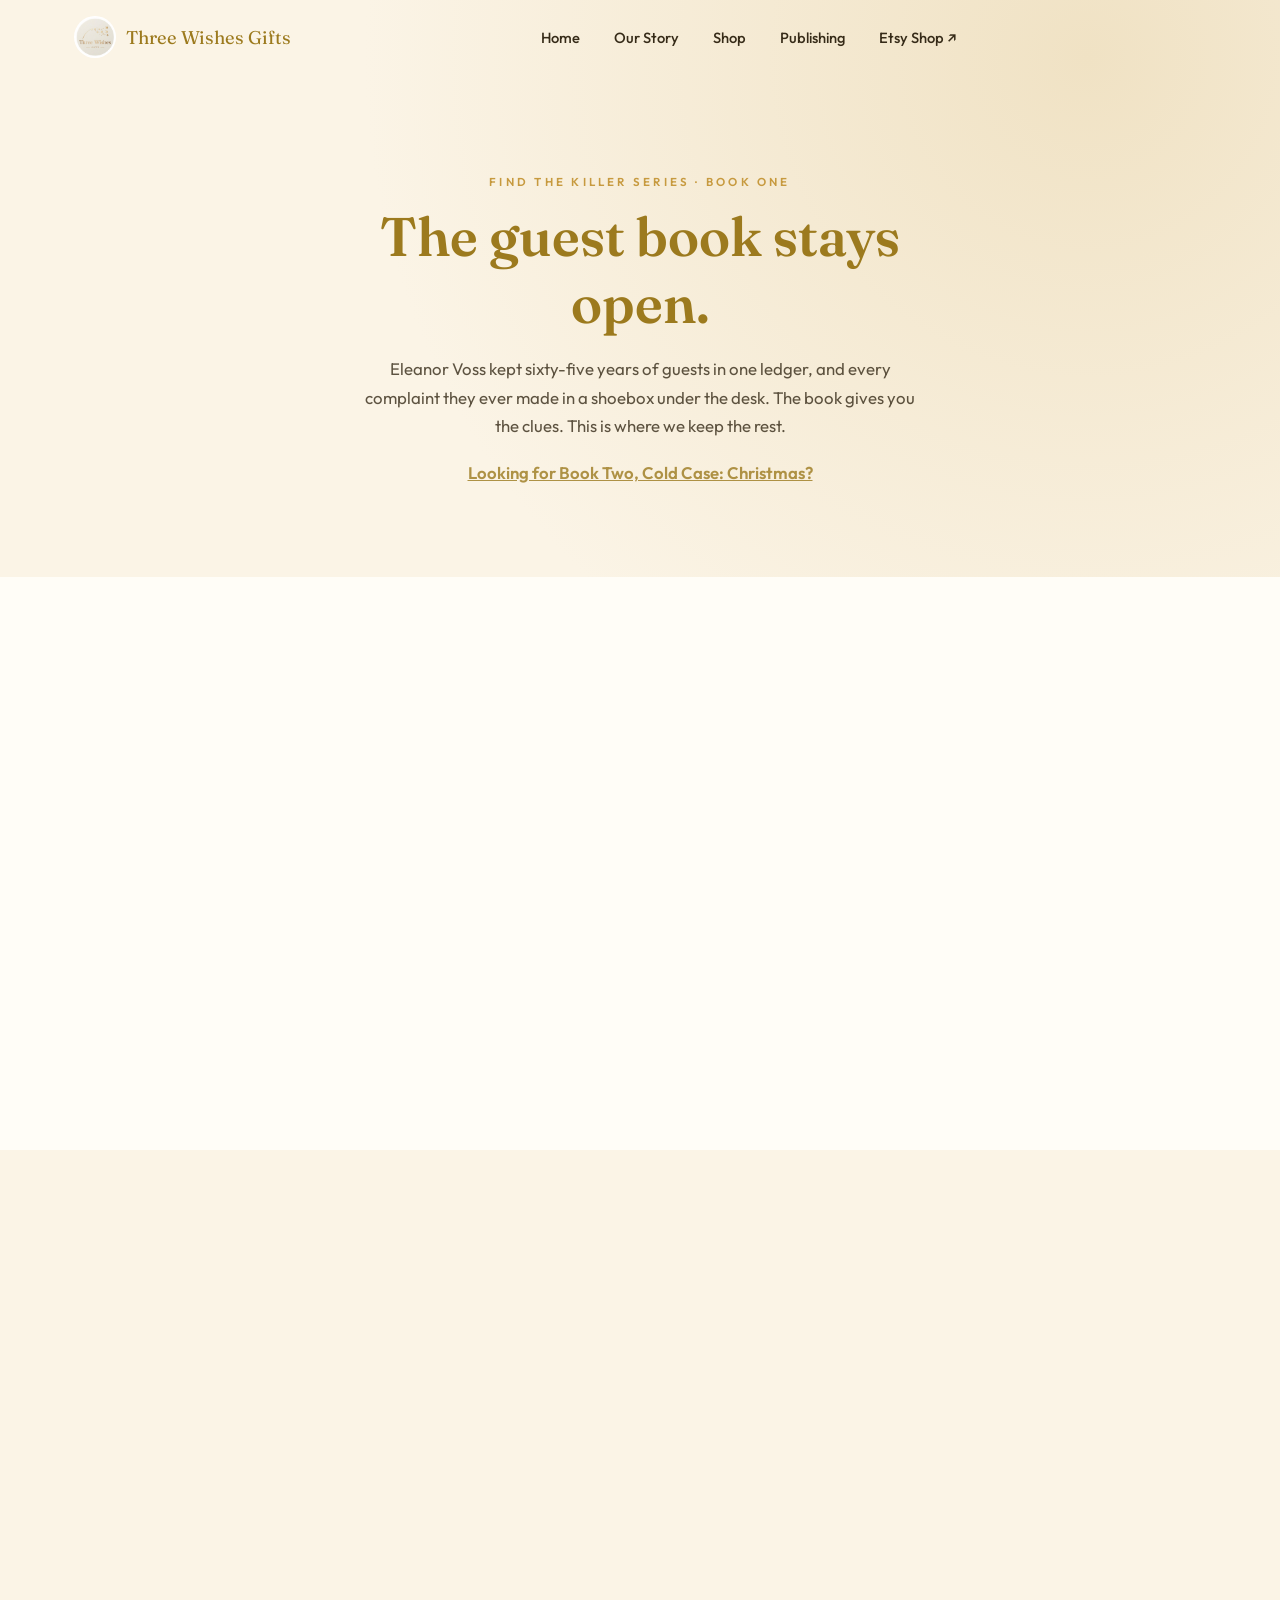
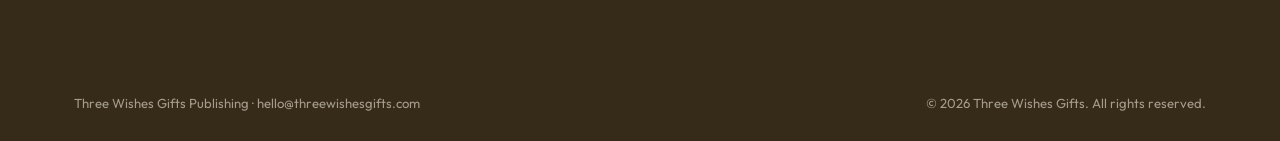
==== commit d140107f: "Mention Cold Case in the Publishing page title, hero link and author note Co-Authored-By: Claude Son" ====
--- a/publishing/index.html
+++ b/publishing/index.html
@@ -3,15 +3,15 @@
 <head>
 <meta charset="UTF-8" />
 <meta name="viewport" content="width=device-width, initial-scale=1" />
-<title>The Blackwater Ledger &middot; Find the Killer Series &middot; Three Wishes Gifts Publishing</title>
-<meta name="description" content="Free extras from The Blackwater Ledger, Book One of the Find the Killer Series. Join the Casebook for guest histories, Eleanor's letters and first news of the next case." />
+<title>Find the Killer Series &middot; The Blackwater Ledger &amp; Cold Case: Christmas &middot; Three Wishes Gifts Publishing</title>
+<meta name="description" content="Free extras for the Find the Killer Series: The Blackwater Ledger (Book One) and Cold Case: Christmas (Book Two). Join the Casebook for guest histories, case notes and first news of the next case." />
 <meta name="theme-color" content="#fbf4e6" />
 <link rel="icon" type="image/jpeg" href="/assets/favicon-64.jpg" />
 <link rel="apple-touch-icon" href="/assets/favicon-180.jpg" />
 
 <meta property="og:type" content="website" />
-<meta property="og:title" content="The Blackwater Ledger &middot; Find the Killer Series" />
-<meta property="og:description" content="Free extras from The Blackwater Ledger, Book One of the Find the Killer Series. Join the Casebook." />
+<meta property="og:title" content="Find the Killer Series &middot; The Blackwater Ledger &amp; Cold Case: Christmas" />
+<meta property="og:description" content="Free extras for the Find the Killer Series: The Blackwater Ledger and Cold Case: Christmas. Join the Casebook." />
 <meta property="og:image" content="https://threewishesgifts.com/assets/logo-512.jpg" />
 <meta property="og:url" content="https://threewishesgifts.com/publishing" />
 <meta name="twitter:card" content="summary" />
@@ -68,6 +68,7 @@
     <span class="eyebrow">Find the Killer Series &middot; Book One</span>
     <h1>The guest book stays open.</h1>
     <p>Eleanor Voss kept sixty-five years of guests in one ledger, and every complaint they ever made in a shoebox under the desk. The book gives you the clues. This is where we keep the rest.</p>
+    <p style="margin-top:18px;"><a href="#cold-case" style="color:var(--ink);font-weight:600;text-decoration:underline;">Looking for Book Two, Cold Case: Christmas?</a></p>
   </div>
 </section>
 
@@ -169,7 +170,7 @@
     <div class="author-copy reveal">
       <p>J.M. Ashcombe has been reading detective novels since childhood, beginning with a borrowed Agatha Christie and never really stopping. The appeal has always been the same: a closed circle of suspects, a fair set of clues, and the moment the last piece falls into place.</p>
       <p>That interest grew into a long habit of following real cold cases, the ones reopened decades later because someone finally looked again at an old register, a letter or a photograph. Ashcombe's books borrow that idea. Every case begins with a record, a victim and a list of names, and the reader does the detective work.</p>
-      <p>The Blackwater Ledger is Book 1 in the Find the Killer series. Each title is a complete case with one fair answer, and new cases are on the way.</p>
+      <p>The Blackwater Ledger is Book 1 in the Find the Killer series, and Cold Case: Christmas is Book 2. Each title is a complete case with one fair answer, and new cases are on the way.</p>
       <p>Join the case files at threewishesgifts.com/publishing, for character histories, new cases and early news of the next book.</p>
       <p class="imprint">Three Wishes Gifts Publishing</p>
     </div>
@@ -188,10 +189,9 @@
 <script>
   document.getElementById("year").textContent = new Date().getFullYear();
 
-  // Paste each Google Apps Script web app URL (ends in /exec) between the quotes.
-  // One sheet per book: Blackwater (top form) and Cold Case (Book Two section).
-  var SIGNUP_ENDPOINT = "";
-  var COLDCASE_ENDPOINT = "";
+  // Paste the Google Apps Script web app URL (ends in /exec) between the quotes.
+  // One sheet for the whole series: the Source column says which book each reader joined for.
+  var SIGNUP_ENDPOINT = "https://script.google.com/macros/s/AKfycbw6Ez94wODJ0b5cXC_WG5o081ZWNiphaAQEyDp3NaL111MooOLubLJx1XQV1MypLgAB/exec";
 
   function wireSignup(formId, msgId, getEndpoint, source, done) {
     var form = document.getElementById(formId);
@@ -227,7 +227,7 @@
   }
 
   wireSignup("signup-form", "signup-msg", function () { return SIGNUP_ENDPOINT; }, "publishing-blackwater", "Welcome to the Casebook. We'll be in touch.");
-  wireSignup("signup-form-cc", "signup-msg-cc", function () { return COLDCASE_ENDPOINT; }, "publishing-coldcase", "You're on the Cold Case file. We'll be in touch.");
+  wireSignup("signup-form-cc", "signup-msg-cc", function () { return SIGNUP_ENDPOINT; }, "publishing-coldcase", "You're on the Cold Case file. We'll be in touch.");
 </script>
 <script src="/assets/script.js?v=202610011532"></script>
 </body>
